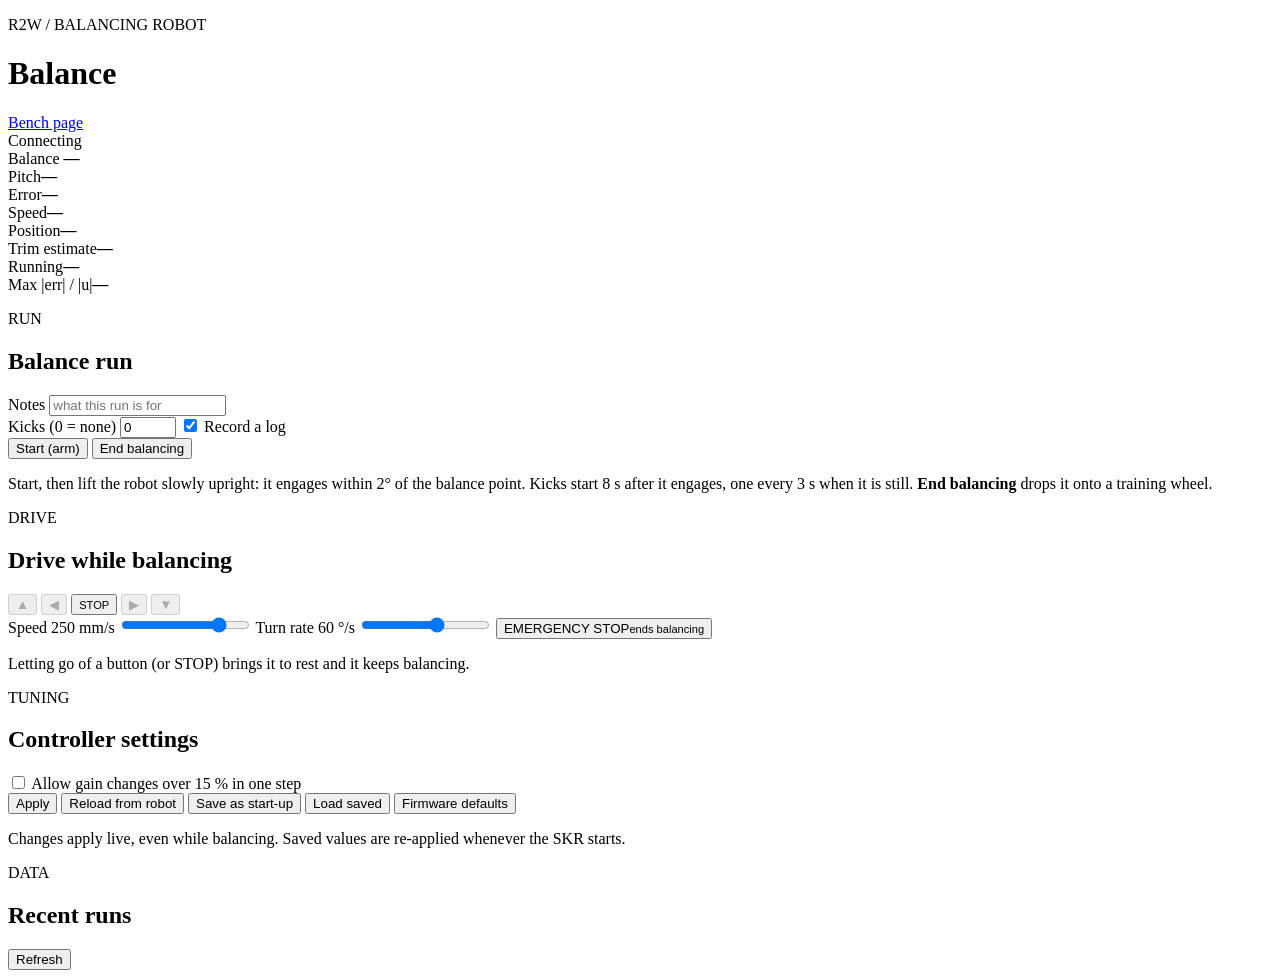
==== pi/web/balance.html @ 0d63b066 "Web: new balance page at /, bench console at /bench; saved tuning - balance.html/js/css: live balanc" ====
<!doctype html>
<html lang="en">
  <head>
    <meta charset="utf-8">
    <meta name="viewport" content="width=device-width, initial-scale=1">
    <meta name="theme-color" content="#111715">
    <title>R2W Balance</title>
    <link rel="stylesheet" href="/styles.css">
    <link rel="stylesheet" href="/balance.css">
  </head>
  <body>
    <header class="topbar">
      <div>
        <p class="eyebrow">R2W / BALANCING ROBOT</p>
        <h1>Balance</h1>
      </div>
      <div class="topbar-right">
        <a class="nav-link" href="/bench">Bench page</a>
        <div class="connection" id="connection">
          <span class="connection-dot"></span>
          <span id="connection-label">Connecting</span>
        </div>
      </div>
    </header>

    <main>
      <div class="lock-banner" id="lock-banner" hidden>
        <span id="lock-text">Driving is locked after balancing ended.</span>
        <button class="small-button" id="clear-lock" type="button">Clear</button>
      </div>

      <section class="b-status" aria-label="Balance status">
        <article class="metric metric-state">
          <span>Balance</span>
          <strong id="s-state">—</strong>
          <small id="s-reason"></small>
        </article>
        <article class="metric"><span>Pitch</span><strong id="s-pitch">—</strong></article>
        <article class="metric"><span>Error</span><strong id="s-err">—</strong></article>
        <article class="metric"><span>Speed</span><strong id="s-v">—</strong></article>
        <article class="metric"><span>Position</span><strong id="s-x">—</strong></article>
        <article class="metric"><span>Trim estimate</span><strong id="s-trim">—</strong></article>
        <article class="metric"><span>Running</span><strong id="s-run">—</strong></article>
        <article class="metric"><span>Max |err| / |u|</span><strong id="s-max">—</strong></article>
      </section>

      <div class="b-grid">
        <section class="panel">
          <div class="panel-heading">
            <div>
              <p class="eyebrow">RUN</p>
              <h2>Balance run</h2>
            </div>
          </div>
          <label class="field">
            <span>Notes</span>
            <input id="run-notes" type="text" maxlength="120" placeholder="what this run is for">
          </label>
          <div class="field-row">
            <label class="field">
              <span>Kicks (0 = none)</span>
              <input id="run-kicks" type="number" min="0" max="200" step="1" value="0">
            </label>
            <label class="check">
              <input id="run-record" type="checkbox" checked>
              <span>Record a log</span>
            </label>
          </div>
          <div class="button-row">
            <button class="primary-button" id="run-start" type="button">Start (arm)</button>
            <button class="danger-button" id="run-stop" type="button">End balancing</button>
          </div>
          <p class="hint">Start, then lift the robot slowly upright: it engages within 2° of the balance point. Kicks start 8 s after it engages, one every 3 s when it is still. <b>End balancing</b> drops it onto a training wheel.</p>
          <p class="run-progress" id="run-progress"></p>
          <div class="summary" id="run-summary" hidden></div>
        </section>

        <section class="panel drive-panel">
          <div class="panel-heading">
            <div>
              <p class="eyebrow">DRIVE</p>
              <h2>Drive while balancing</h2>
            </div>
          </div>
          <div class="dpad">
            <button class="drive-button forward" data-drive="forward" type="button" disabled aria-label="Forward"><span class="arrow">▲</span></button>
            <button class="drive-button left" data-drive="left" type="button" disabled aria-label="Turn left"><span class="arrow">◀</span></button>
            <button class="stop-button" id="stop" type="button" aria-label="Stop moving"><span class="stop-square"></span><small>STOP</small></button>
            <button class="drive-button right" data-drive="right" type="button" disabled aria-label="Turn right"><span class="arrow">▶</span></button>
            <button class="drive-button reverse" data-drive="reverse" type="button" disabled aria-label="Reverse"><span class="arrow">▼</span></button>
          </div>
          <label class="field">
            <span>Speed <output id="speed-out">250 mm/s</output></span>
            <input id="speed" type="range" min="50" max="300" step="10" value="250">
          </label>
          <label class="field">
            <span>Turn rate <output id="turn-out">60 °/s</output></span>
            <input id="turn" type="range" min="15" max="90" step="5" value="60">
          </label>
          <button class="estop-button" id="estop" type="button"><span>EMERGENCY STOP</span><small>ends balancing</small></button>
          <p class="hint">Letting go of a button (or STOP) brings it to rest and it keeps balancing.</p>
        </section>

        <section class="panel tuning-panel">
          <div class="panel-heading">
            <div>
              <p class="eyebrow">TUNING</p>
              <h2>Controller settings</h2>
            </div>
          </div>
          <div class="tune-grid" id="tune-grid"></div>
          <label class="check">
            <input id="tune-large" type="checkbox">
            <span>Allow gain changes over 15 % in one step</span>
          </label>
          <div class="button-row wrap">
            <button class="primary-button" id="tune-apply" type="button">Apply</button>
            <button class="secondary-button" id="tune-reload" type="button">Reload from robot</button>
            <button class="secondary-button" id="tune-save" type="button">Save as start-up</button>
            <button class="secondary-button" id="tune-saved" type="button">Load saved</button>
            <button class="secondary-button" id="tune-defaults" type="button">Firmware defaults</button>
          </div>
          <p class="hint" id="tune-info">Changes apply live, even while balancing. Saved values are re-applied whenever the SKR starts.</p>
        </section>

        <section class="panel runs-panel">
          <div class="panel-heading">
            <div>
              <p class="eyebrow">DATA</p>
              <h2>Recent runs</h2>
            </div>
            <button class="small-button" id="runs-refresh" type="button">Refresh</button>
          </div>
          <div class="runs-list" id="runs-list"></div>
          <div class="plot-wrap" id="plot-wrap" hidden>
            <p class="plot-title" id="plot-title"></p>
            <canvas id="plot" height="420"></canvas>
            <p class="hint">Pitch (°), controller acceleration u (m/s²) and wheel speed (mm/s). Orange lines mark kicks.</p>
          </div>
        </section>
      </div>
    </main>

    <div class="toast" id="toast" role="status" aria-live="polite"></div>
    <script src="/balance.js"></script>
  </body>
</html>
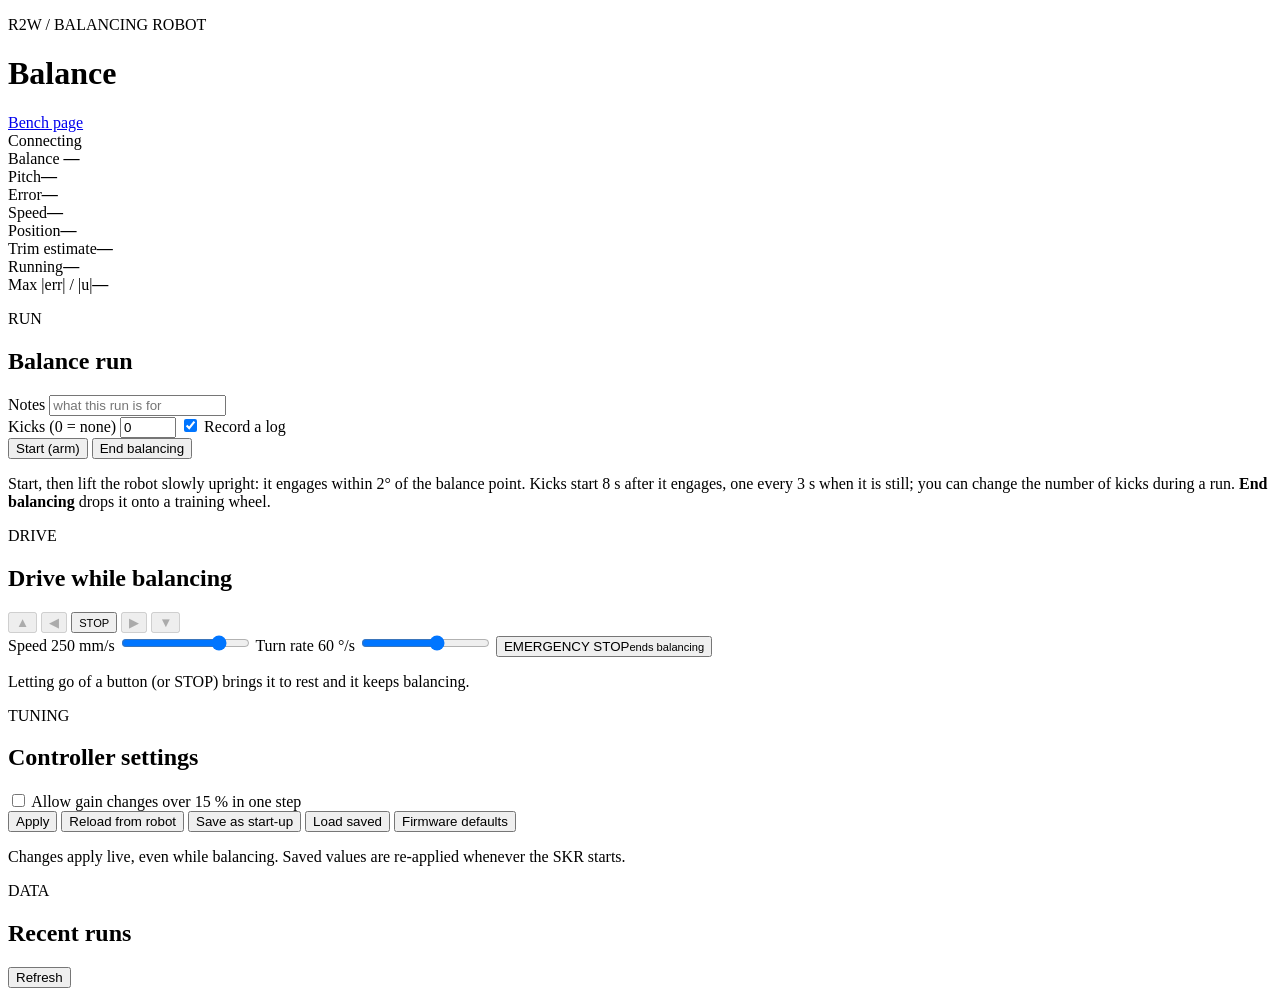
==== commit acda598e: "Web: change kick count during a run; results: KD 4.6 test Co-Authored-By: Claude Opus 5.5 <noreply@a" ====
--- a/pi/web/balance.html
+++ b/pi/web/balance.html
@@ -70,7 +70,7 @@
             <button class="primary-button" id="run-start" type="button">Start (arm)</button>
             <button class="danger-button" id="run-stop" type="button">End balancing</button>
           </div>
-          <p class="hint">Start, then lift the robot slowly upright: it engages within 2° of the balance point. Kicks start 8 s after it engages, one every 3 s when it is still. <b>End balancing</b> drops it onto a training wheel.</p>
+          <p class="hint">Start, then lift the robot slowly upright: it engages within 2° of the balance point. Kicks start 8 s after it engages, one every 3 s when it is still; you can change the number of kicks during a run. <b>End balancing</b> drops it onto a training wheel.</p>
           <p class="run-progress" id="run-progress"></p>
           <div class="summary" id="run-summary" hidden></div>
         </section>
